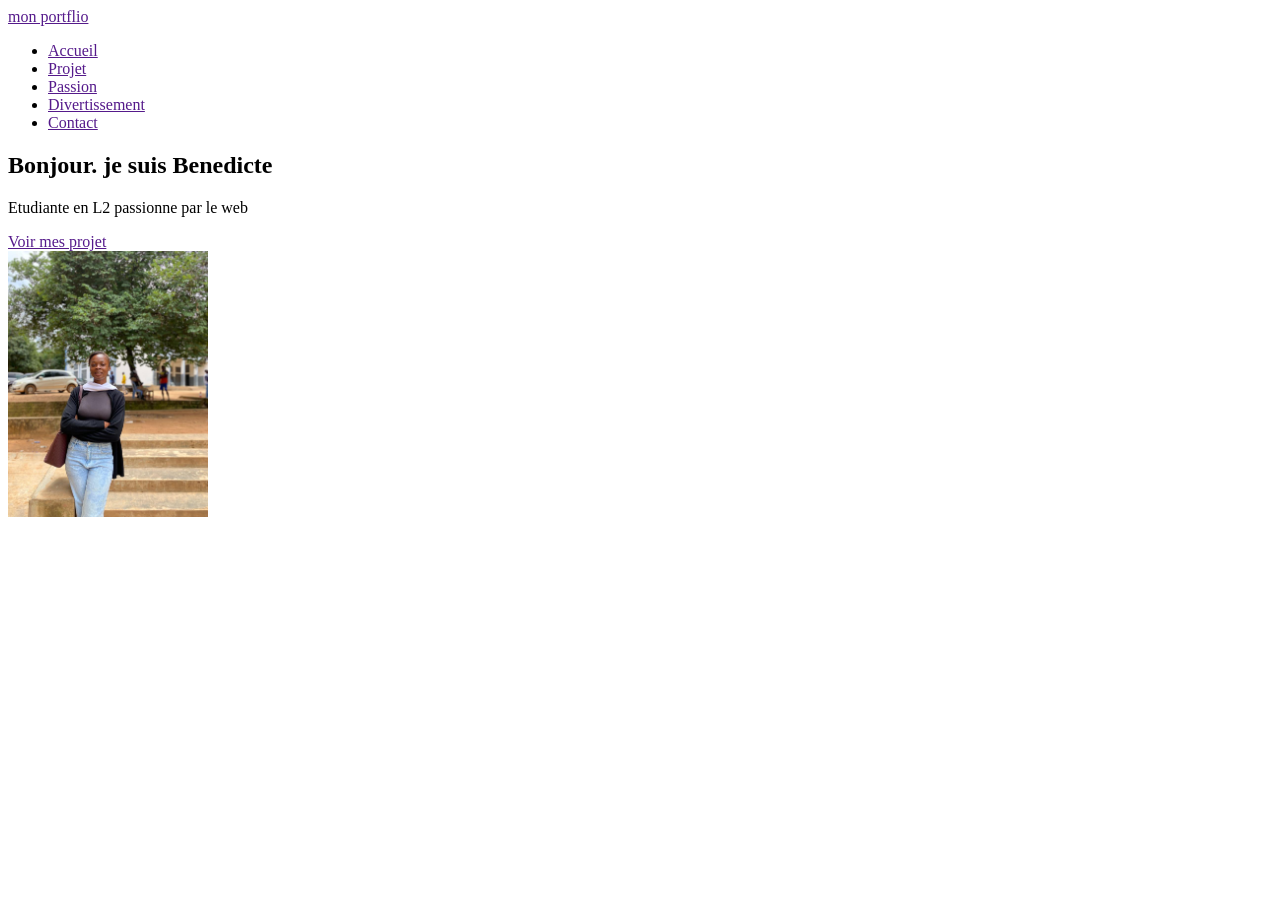
==== index.html @ 4b6d1076 "Creation du heard et de la section hero" ====
<!DOCTYPE html>
<html lang="en">
<head>
    <meta charset="UTF-8">
    <meta name="viewport" content="width=device-width, initial-scale=1.0">
    <title>mon portflio</title>
</head>
<body>
<header>
    <div>
        <a href="">mon portflio</a>
    </div>
    <nav>
        <ul>
            
            <li><a href="">Accueil</a></li>
            <li><a href="">Projet</a></li>
            <li><a href="">Passion</a></li>
            <li><a href="">Divertissement</a></li>
            <li><a href="">Contact</a></li>
        </ul>
    </nav>
</header>
<main>
    <section>
        <div>
            <h1>Bonjour. je suis Benedicte</h1>
            <P>Etudiante en L2 passionne par le web</P>
            <a href="">Voir mes projet</a>
        </div>
        <div>
            <img src="image/mon_profil.jpg" alt="" width="200PX">
        </div>
    </section>
    <section></section>
    <section></section>
</main>
<footer></footer>
</body>
</html>
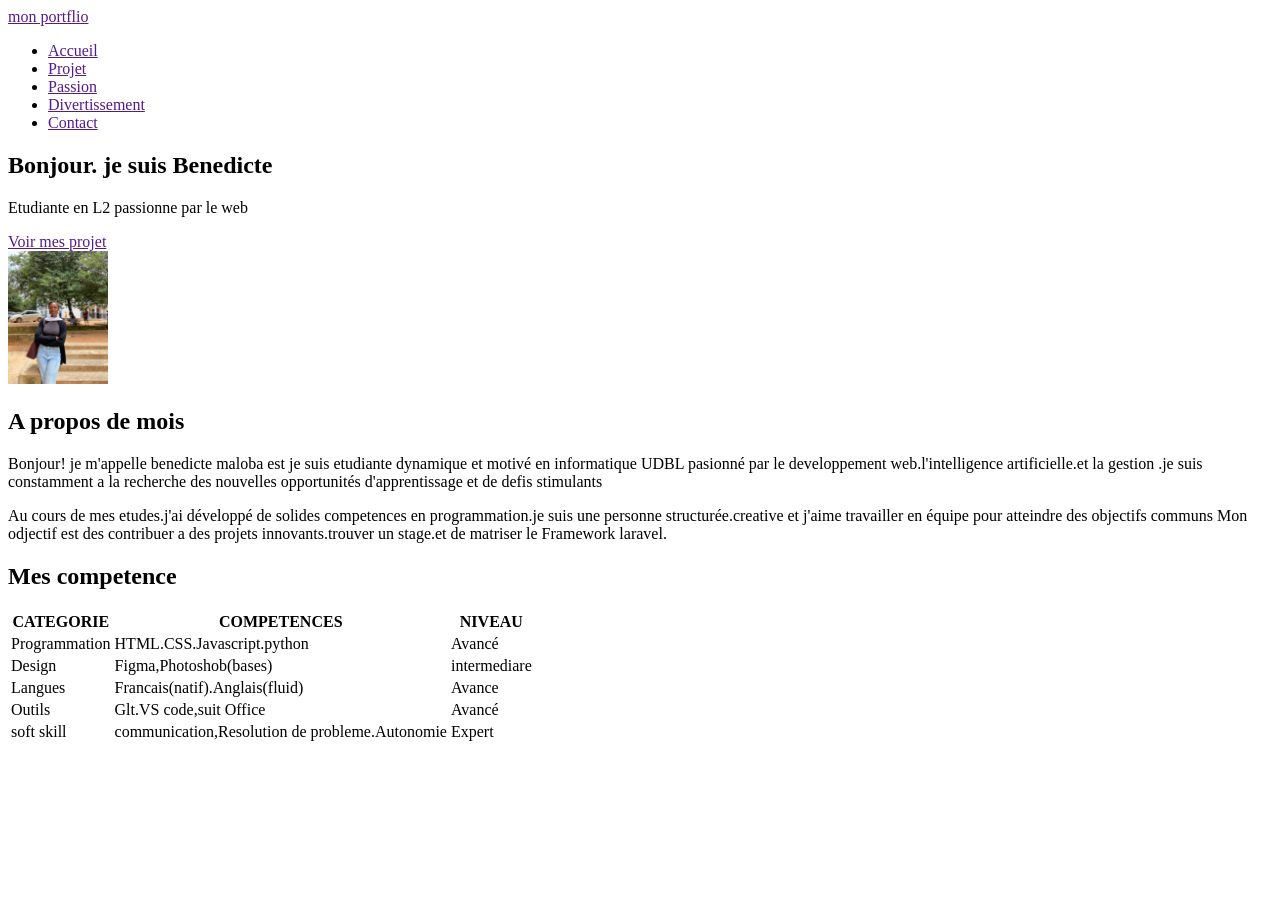
==== commit e719860d: "ajouté a mon projet" ====
--- a/index.html
+++ b/index.html
@@ -29,11 +29,60 @@
             <a href="">Voir mes projet</a>
         </div>
         <div>
-            <img src="image/mon_profil.jpg" alt="" width="200PX">
+            <img src="image/mon_profil.jpg" alt="" width="100PX">
         </div>
-    </section>
-    <section></section>
-    <section></section>
+        <section>
+            <h2>A propos de mois</h2>
+            <p>
+                Bonjour! je m'appelle benedicte maloba est je suis etudiante dynamique et motivé en 
+                informatique UDBL pasionné par le developpement web.l'intelligence artificielle.et la
+                 gestion .je suis constamment a la recherche des nouvelles opportunités
+                  d'apprentissage et de defis stimulants
+            </p>
+            
+            <p>
+                Au cours de mes etudes.j'ai développé de solides competences en programmation.je suis
+                une personne structurée.creative et j'aime travailler en équipe pour atteindre des objectifs
+                communs Mon odjectif est des contribuer a des projets innovants.trouver un stage.et
+                de matriser le Framework laravel.
+            </p> 
+        </section>
+
+        <section>
+            <h2>Mes competence </h2>
+            <table>
+                <tr>
+                    <th>CATEGORIE</th>
+                                <th>COMPETENCES</th>
+                    <th>NIVEAU</th>
+                </tr>
+                <tr>
+                    <td>Programmation</td> 
+                                <td>HTML.CSS.Javascript.python</td>
+                    <td>Avancé</td>
+                <tr>
+                    <td>Design</td>
+                                <td>Figma,Photoshob(bases)</td>
+                    <td>intermediare</td>
+                <tr>
+                    <td>Langues</td>
+                                    <td>Francais(natif).Anglais(fluid)</td>
+                    <td>Avance</td>
+                </tr>
+                </tr>
+                </tr>
+                <tr>
+                    <td>Outils</td>
+                                    <td>Glt.VS code,suit Office</td>
+                    <td>Avancé</td>
+                    <tr>
+                        <td>soft skill</td>
+                                         <td>communication,Resolution de probleme.Autonomie</td>
+                        <td>Expert</td>
+                    </tr>
+                </tr>
+            </table>            
+        </section>
 </main>
 <footer></footer>
 </body>
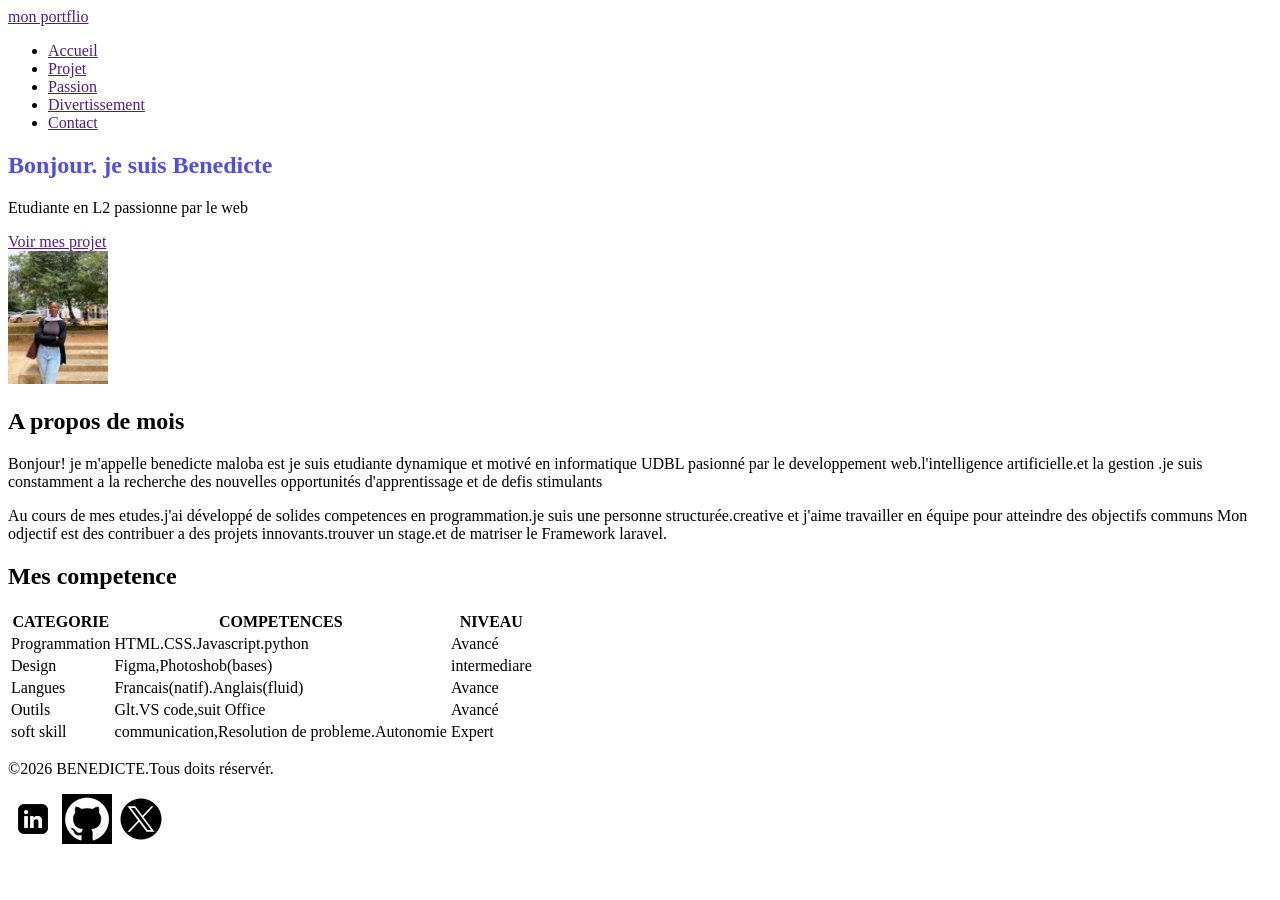
==== commit 4f3f86e7: "Finir la maquette et initialiser le fichier de style CSS" ====
--- a/index.html
+++ b/index.html
@@ -4,6 +4,8 @@
     <meta charset="UTF-8">
     <meta name="viewport" content="width=device-width, initial-scale=1.0">
     <title>mon portflio</title>
+<link rel="stylesheet" href="CSS/style.CSS">
+
 </head>
 <body>
 <header>
@@ -53,37 +55,42 @@
             <table>
                 <tr>
                     <th>CATEGORIE</th>
-                                <th>COMPETENCES</th>
+                    <th>COMPETENCES</th>
                     <th>NIVEAU</th>
                 </tr>
                 <tr>
                     <td>Programmation</td> 
-                                <td>HTML.CSS.Javascript.python</td>
+                     <td>HTML.CSS.Javascript.python</td>
                     <td>Avancé</td>
                 <tr>
                     <td>Design</td>
-                                <td>Figma,Photoshob(bases)</td>
+                    <td>Figma,Photoshob(bases)</td>
                     <td>intermediare</td>
                 <tr>
                     <td>Langues</td>
-                                    <td>Francais(natif).Anglais(fluid)</td>
+                    <td>Francais(natif).Anglais(fluid)</td>
                     <td>Avance</td>
                 </tr>
                 </tr>
                 </tr>
                 <tr>
                     <td>Outils</td>
-                                    <td>Glt.VS code,suit Office</td>
+                    <td>Glt.VS code,suit Office</td>
                     <td>Avancé</td>
                     <tr>
                         <td>soft skill</td>
-                                         <td>communication,Resolution de probleme.Autonomie</td>
+                        <td>communication,Resolution de probleme.Autonomie</td>
                         <td>Expert</td>
                     </tr>
                 </tr>
             </table>            
         </section>
 </main>
-<footer></footer>
+<footer>
+    <p>&copy;2026 BENEDICTE.Tous doits réservér.</p>
+    <img src="image/IMG-20260313-WA0030.jpg" alt="Linkedin" width="50">
+    <img src="image/IMG-20260313-WA0032(1).jpg" alt="Github" width="50">
+    <img src="image/IMG-20260313-WA0031.jpg" alt="Twitter" width="50" >
+</footer>
 </body>
 </html> 
--- a/CSS/style.CSS
+++ b/CSS/style.CSS
@@ -0,0 +1,16 @@
+:root{
+    --violet-doux:#6C63FF;
+    --violet-fonce:#534EDD;
+    --orange-vif:#FFA726;
+    --gris-tres-fonce:#333;
+    --gris-fonce:#666;
+    --gris-tres-clair:#F8F8F8;
+    --gris-clair:#EEE;
+    
+
+    
+
+}
+h1{
+    color:var(--violet-fonce)
+} 
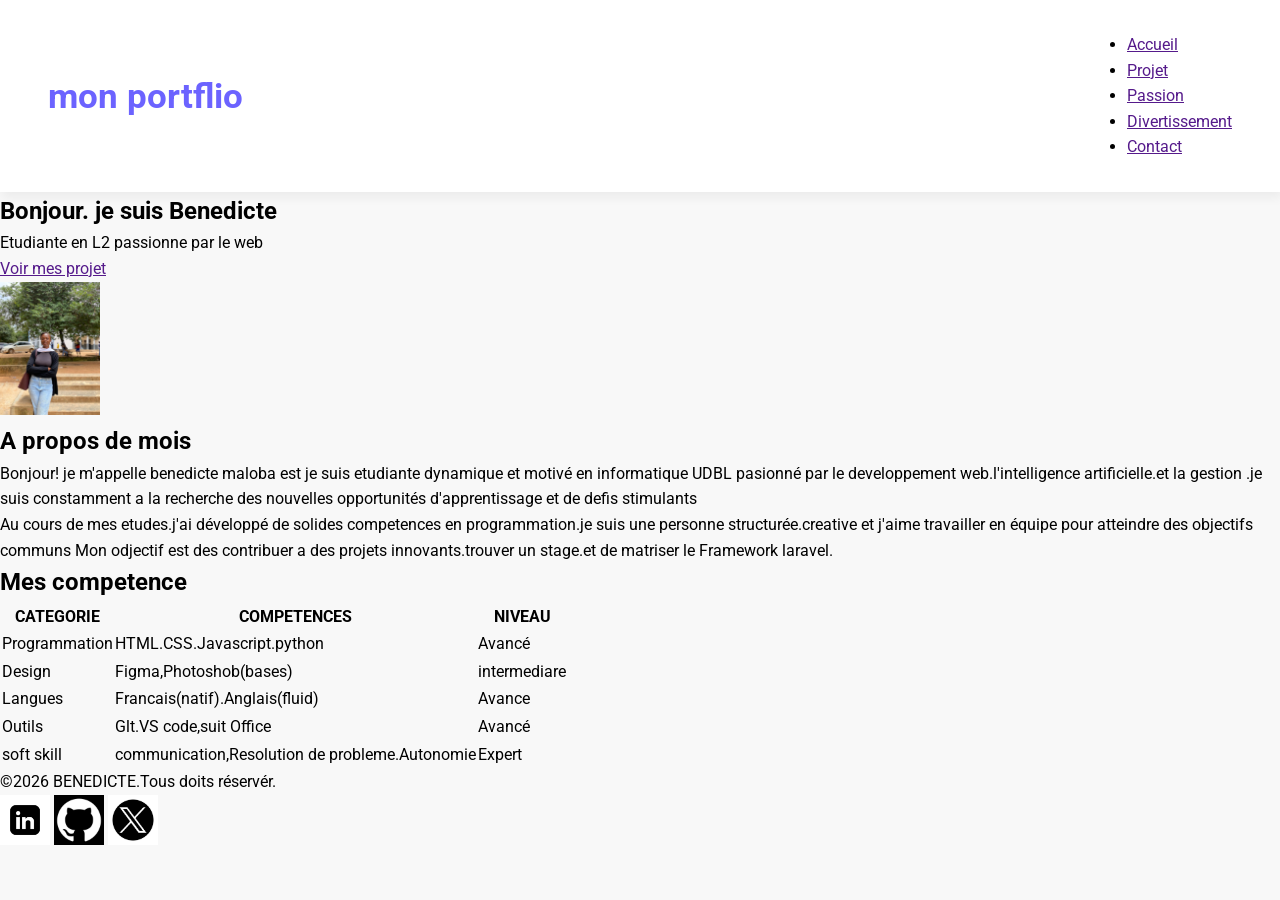
==== commit 0c7f57d7: "Stylisation" ====
--- a/index.html
+++ b/index.html
@@ -1,6 +1,9 @@
 <!DOCTYPE html>
 <html lang="en">
 <head>
+    <link rel="preconnect" href="https://fonts.googleapis.com">
+<link rel="preconnect" href="https://fonts.gstatic.com" crossorigin>
+<link href="https://fonts.googleapis.com/css2?family=Roboto:ital,wght@0,100..900;1,100..900&display=swap" rel="stylesheet">
     <meta charset="UTF-8">
     <meta name="viewport" content="width=device-width, initial-scale=1.0">
     <title>mon portflio</title>
--- a/CSS/style.CSS
+++ b/CSS/style.CSS
@@ -8,9 +8,34 @@
     --gris-clair:#EEE;
     
 
+}
+*{
+    margin: 0;
+    padding: 0;
+    box-sizing: border-box;
+}
+
+body {
+    background-color: var(--gris-tres-clair);
+    font-family: Roboto, sans-serif;
+    line-height: 1.6;
+}
+header{
+    background-color: white;
+    box-shadow: 2px 6px 10px rgba(0, 0, 0, 0.05 );
+    position: sticky;
+    top: 0;
+    z-index: 100;
+    display: flex;
+    justify-content: space-between;
+    align-items: center;
+    padding: 2rem 3rem;
     
+}
 
-}
-h1{
-    color:var(--violet-fonce)
-} +header div a {
+    text-decoration: none;
+    font-size: 2.2rem;
+    font-weight:  bold;
+    color: var(--violet-doux);
+}
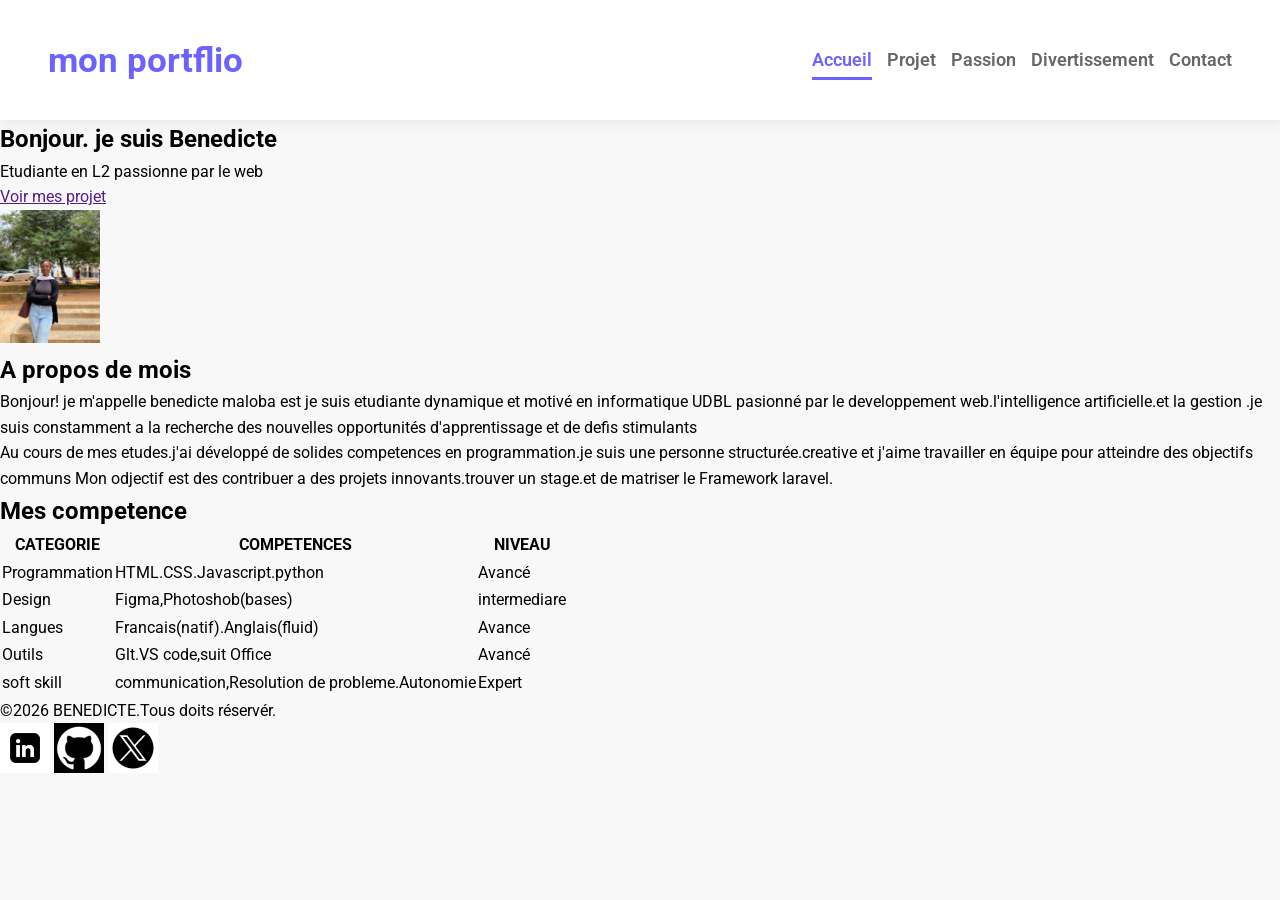
==== commit b93ddac1: "Stylisation du menu et creation" ====
--- a/index.html
+++ b/index.html
@@ -18,11 +18,11 @@
     <nav>
         <ul>
             
-            <li><a href="">Accueil</a></li>
-            <li><a href="">Projet</a></li>
-            <li><a href="">Passion</a></li>
-            <li><a href="">Divertissement</a></li>
-            <li><a href="">Contact</a></li>
+            <li><a href="index.html" class="active mlb ben">Accueil</a></li>
+            <li><a href="Projet.html">Projet</a></li>
+            <li><a href="passion.html">Passion</a></li>
+            <li><a href="divertissement.html">Divertissement</a></li>
+            <li><a href="contact.html">Contact</a></li>
         </ul>
     </nav>
 </header>
--- a/CSS/style.CSS
+++ b/CSS/style.CSS
@@ -38,4 +38,48 @@
     font-size: 2.2rem;
     font-weight:  bold;
     color: var(--violet-doux);
+}
+ul li{
+    list-style: none;
+     margin-left: 15px;
+    }
+
+ul {
+    display: flex;
+}
+ul li a{
+    text-decoration: none;
+    color: var(--gris-fonce);
+    font-weight: 600;
+    font-size: 1.1rem;
+    position: relative;
+    padding: 10px 0;
+}
+
+ul li a:hover {
+    color: var(--violet-doux);
+     text-decoration: none;
+     color: var(--gris-fonce);
+     font-weight: 600;
+    font-size: 1.1rem;
+    }
+ul li  a::after {
+    content: '';
+    position: absolute;
+    left: 0;
+    bottom: 0;
+    height: 3px;
+    width: 0%;
+    background-color: var(--violet-doux);
+    transition: width 0.3s ease;
+}
+
+ul li a:hover::after {
+    width: 100%;
+}
+a.active{
+    color: var(--violet-doux);
+}
+a.active::after{
+    width: 100%;
 }
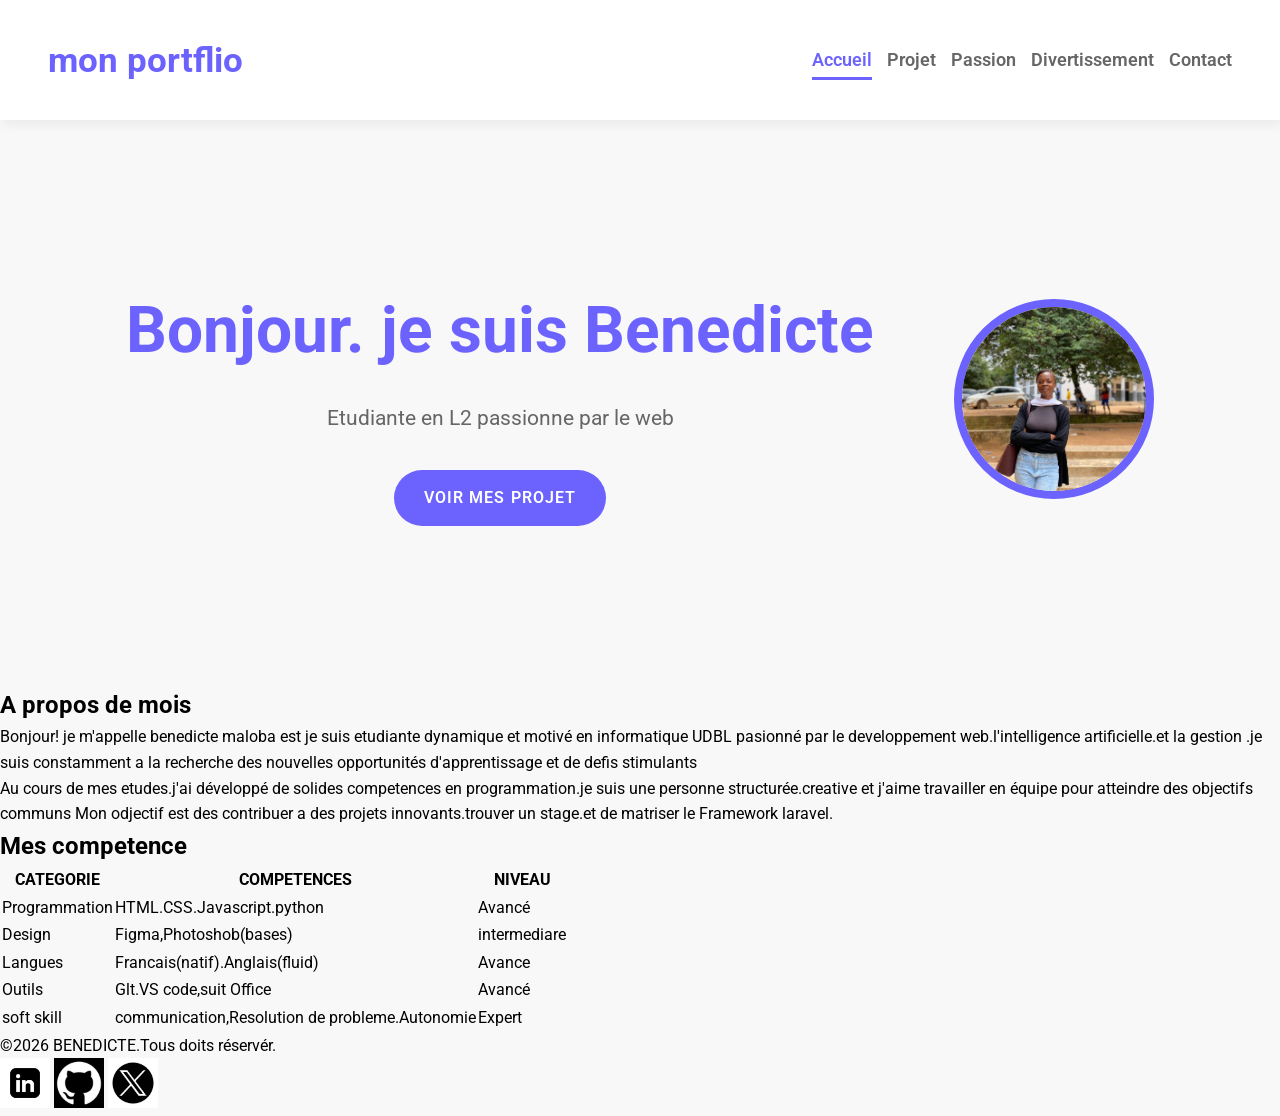
==== commit ecdcbc84: "stylisation de la section hero" ====
--- a/index.html
+++ b/index.html
@@ -27,16 +27,16 @@
     </nav>
 </header>
 <main>
-    <section>
+    <section class ="hero">
         <div>
             <h1>Bonjour. je suis Benedicte</h1>
             <P>Etudiante en L2 passionne par le web</P>
-            <a href="">Voir mes projet</a>
+            <a href="Projet.html">Voir mes projet</a>
         </div>
         <div>
-            <img src="image/mon_profil.jpg" alt="" width="100PX">
+            <img src="image/mon_profil.jpg" alt="Ben">
         </div>
-        <section>
+    </section>
             <h2>A propos de mois</h2>
             <p>
                 Bonjour! je m'appelle benedicte maloba est je suis etudiante dynamique et motivé en 
--- a/CSS/style.CSS
+++ b/CSS/style.CSS
@@ -82,4 +82,49 @@
 }
 a.active::after{
     width: 100%;
-}+}
+
+.hero {
+    display: flex;
+    justify-content: center;
+    align-items: center;
+    gap: 5rem;
+    text-align: center;
+    margin: 10rem 2rem;
+}
+.hero img {
+    width: 200px;
+    height: 200PX;
+    object-fit: cover; 
+    border-radius: 50%; 
+    border: 8px solid var(--violet-doux);
+}
+.hero h1 {
+     color: var(--violet-doux);
+     font-size: 4rem;
+     font-weight: 700;
+     margin-bottom: 1.2rem;
+}
+.hero p {
+    color: var(--gris-fonce);
+    font-size: 1.3rem;
+    margin-bottom: 1.2rem;
+}
+.hero a {
+    text-decoration: none;
+    display: inline-block;
+    background-color: var(--violet-doux);
+    color: white;
+    padding: 15px 30px;
+    border-radius: 50px;
+    text-transform: uppercase;
+    letter-spacing: 1.1PX;
+    font-weight: 600;
+    margin-top: 1rem;
+    transition: backgroud-color 0.3s aese, transform 0.2s ease;
+
+}
+.hero a:hover {
+    background-color: var(--violet-fonce);
+    transform: translateY(-3px);
+}
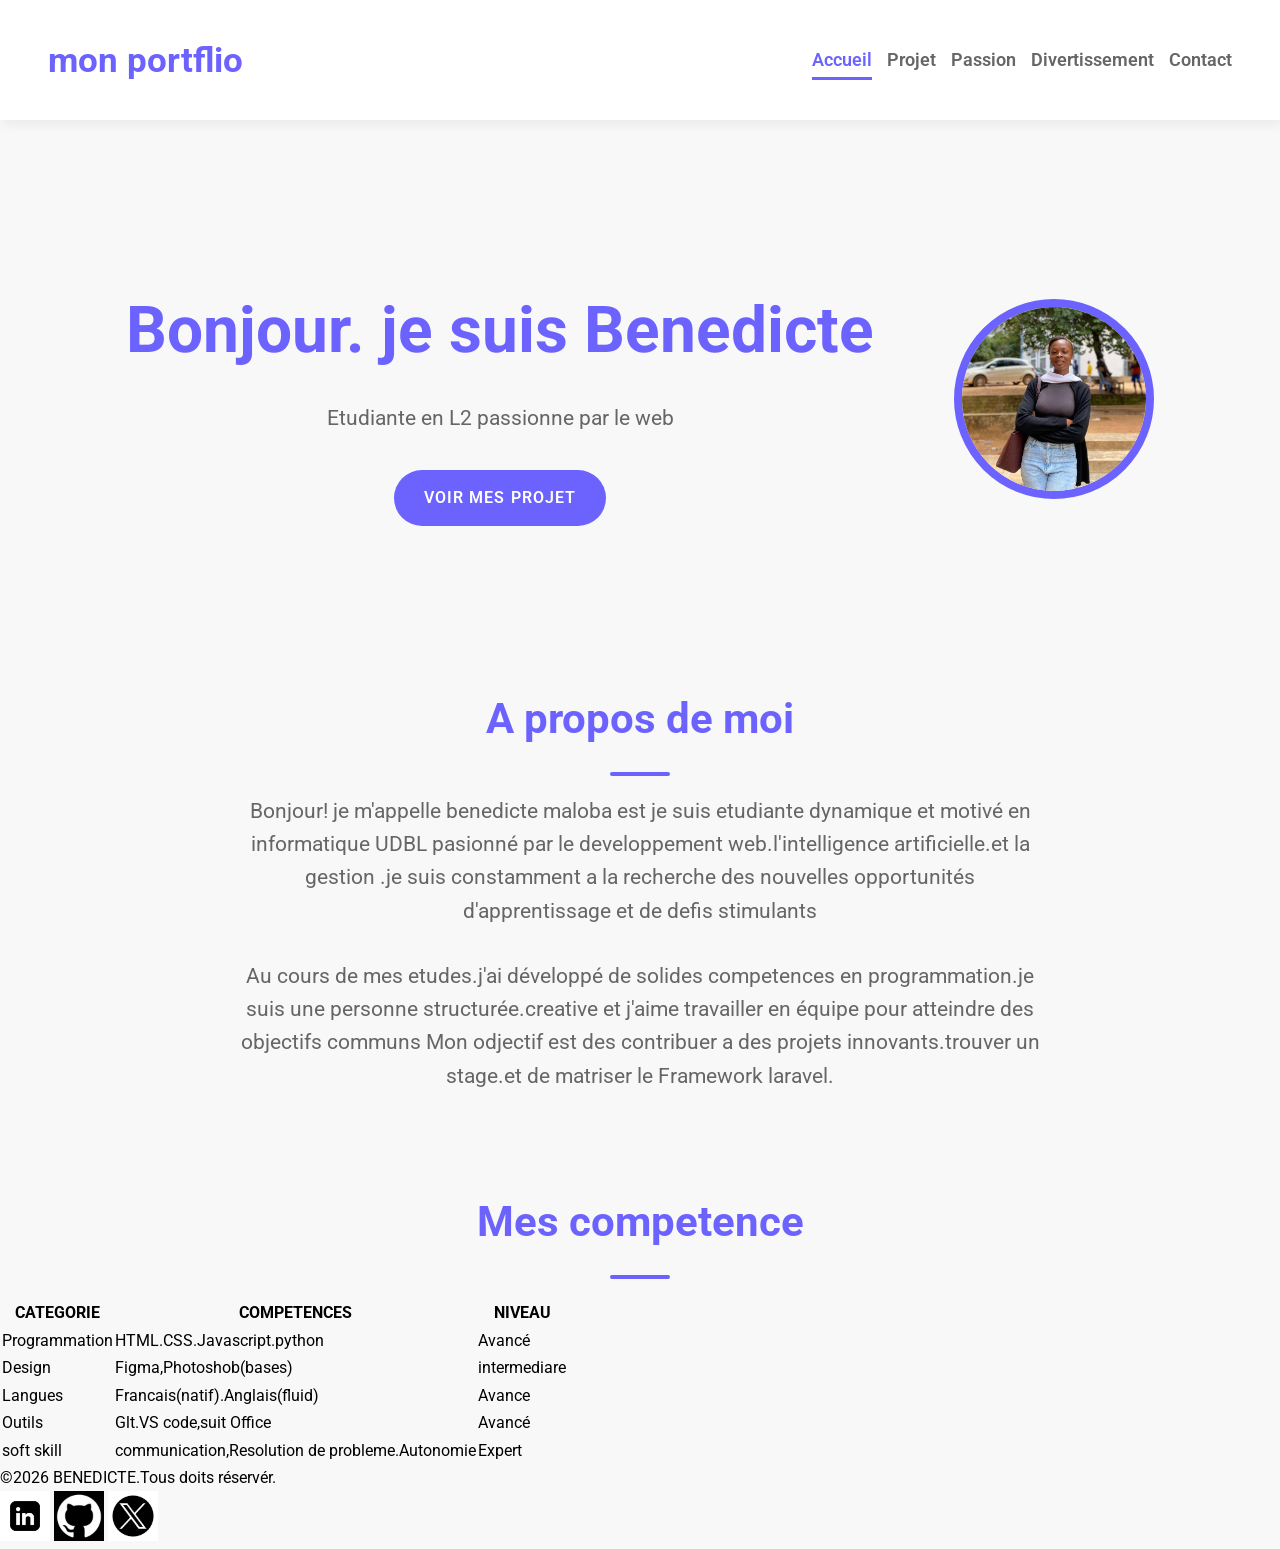
==== commit 0efdf930: "stylisation de la section apropos" ====
--- a/index.html
+++ b/index.html
@@ -34,10 +34,11 @@
             <a href="Projet.html">Voir mes projet</a>
         </div>
         <div>
-            <img src="image/mon_profil.jpg" alt="Ben">
+            <img src="image/profil.jpg" alt="Ben">
         </div>
     </section>
-            <h2>A propos de mois</h2>
+    <section class="apropos">
+        <h2>A propos de moi</h2>
             <p>
                 Bonjour! je m'appelle benedicte maloba est je suis etudiante dynamique et motivé en 
                 informatique UDBL pasionné par le developpement web.l'intelligence artificielle.et la
@@ -51,9 +52,9 @@
                 communs Mon odjectif est des contribuer a des projets innovants.trouver un stage.et
                 de matriser le Framework laravel.
             </p> 
-        </section>
+    </section>
 
-        <section>
+        <section class="competences">
             <h2>Mes competence </h2>
             <table>
                 <tr>
--- a/CSS/style.CSS
+++ b/CSS/style.CSS
@@ -128,3 +128,33 @@
     background-color: var(--violet-fonce);
     transform: translateY(-3px);
 }
+.apropos {
+    width: 800px;
+    margin: 6rem auto;
+    text-align: center;   
+}
+
+section h2 {
+    color: var(--violet-doux);
+    font-size: 2.6rem;
+    font-weight: 700;
+    position: relative;
+    text-align: center;
+
+}
+
+section h2::after {
+    content: '';
+    display: block;
+    width: 60px;
+    height: 4px;
+    background-color: var(--violet-doux);
+    margin: 1.2rem auto;
+    border-radius: 2px;
+}
+
+.apropos p {
+    margin-bottom: 2rem;
+    color: var(--gris-fonce);
+    font-size: 1.3rem;
+}
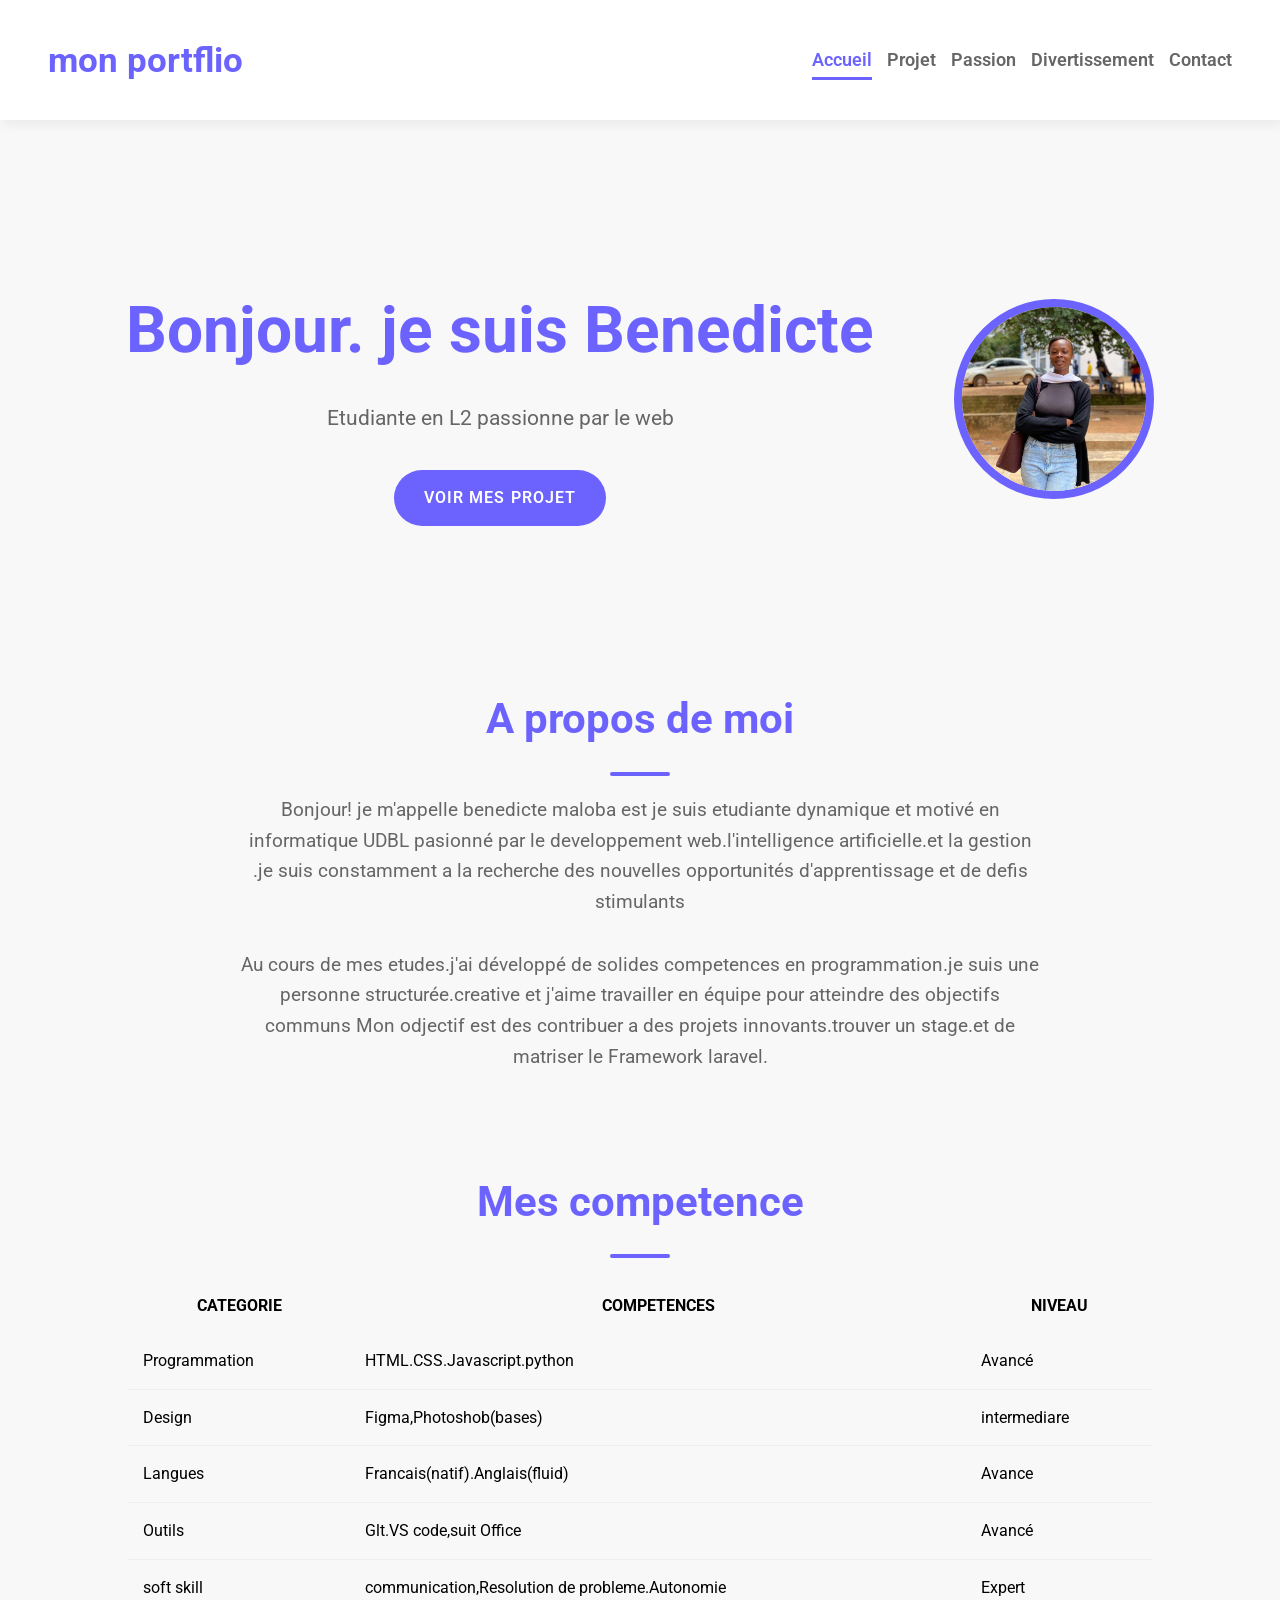
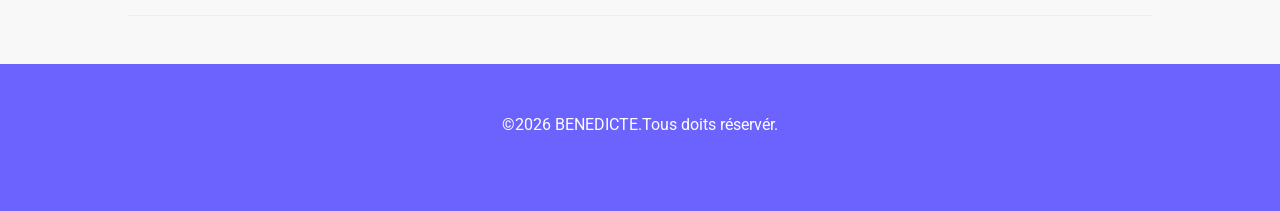
==== commit dae3dd06: "Stylisation de la section mes competences et du footer" ====
--- a/index.html
+++ b/index.html
@@ -92,9 +92,15 @@
 </main>
 <footer>
     <p>&copy;2026 BENEDICTE.Tous doits réservér.</p>
-    <img src="image/IMG-20260313-WA0030.jpg" alt="Linkedin" width="50">
-    <img src="image/IMG-20260313-WA0032(1).jpg" alt="Github" width="50">
-    <img src="image/IMG-20260313-WA0031.jpg" alt="Twitter" width="50" >
+    <a href="https://github.com/ChrisKazang" target="_blank">
+                                <i class="fab fa-github social-icon"></i>
+                            </a>
+                        <a href="https://www.linkedin.com/in/ton-username" target="linkedin">
+                            <i class="fab fa-linkedin social-icon"></i>
+                        </a>
+                        <a href="https://x.com/ton-username" target="_blank">
+                            <i class="fab fa-x social-icon"></i>
+                        </a>
 </footer>
 </body>
 </html> 
--- a/CSS/style.CSS
+++ b/CSS/style.CSS
@@ -156,5 +156,72 @@
 .apropos p {
     margin-bottom: 2rem;
     color: var(--gris-fonce);
-    font-size: 1.3rem;
-}
+    font-size: 1.2rem;
+}
+.competences table {
+    width: 80%;
+    margin: 0 auto;
+    border-collapse: collapse;
+    box-shadow: 0 5px 15px rgba(0, 0, 0, 0.08 )
+    border-radius: 10ch;
+    overflow: hidden
+
+}
+   
+.competences table th, .competences table td {
+    padding: 15px;
+}
+.competences table thead {
+    background-color: var(--violet-doux);
+    color: #fff;
+    text-transform: uppercase;
+
+}
+
+.competences table tbody td {
+    border-bottom: 1px solid var(--gris-clair);
+
+}
+.competences table tbody trL:nth-child(even) {
+    background-color: #fdfdfd;
+
+} 
+
+.competences table tbody tr {
+    transition: backgound-color 0.3s ease;
+
+}
+
+.competences table tbody tr:hover {
+      background-color: #F0F0F0;
+
+}
+
+.competences table thead th{
+    text-align: left;
+}   
+
+footer {
+    margin-top: 3rem;
+    background-color: var(--violet-doux);
+    padding: 3rem;
+    text-align: center;
+
+}
+footer p {
+    color: white;
+    margin-bottom: 1.2;
+    
+}
+footer a {
+    display: inline-block;
+    font-size: 1.6rem;
+    color: white;
+    margin: 0 10px;
+    transition: color 0.3s ease, transform 0.2s ease;
+
+}
+footer a:hover {
+    color: var(--orange-vif);
+    transform: translate(-3px);
+}
